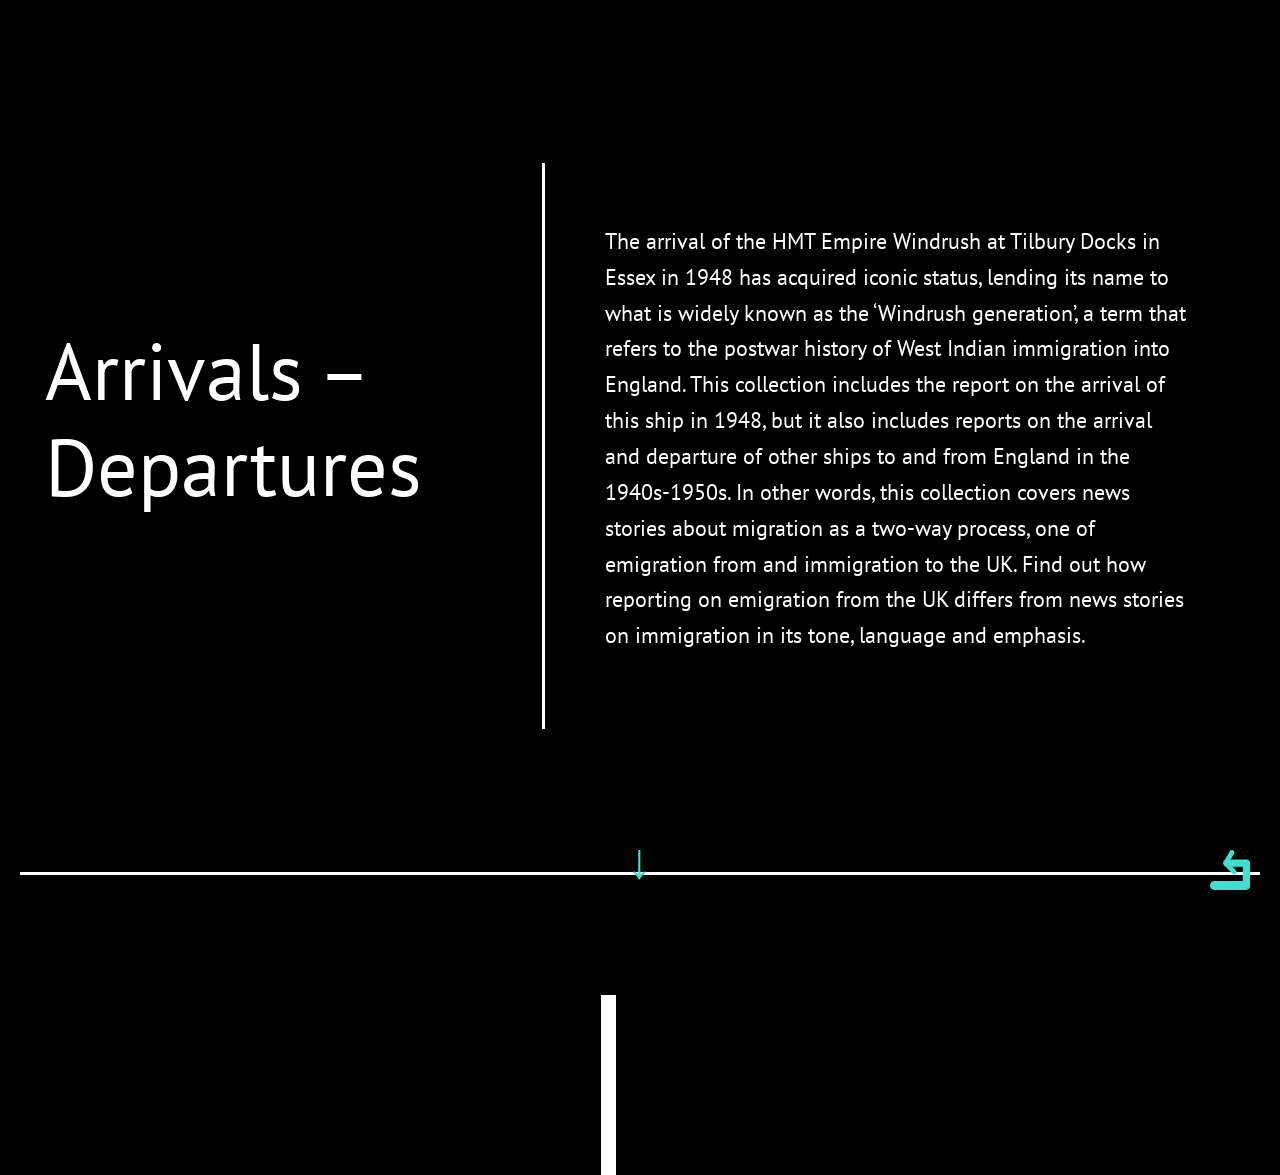
==== arrivals.html @ f5a35616 "Add files via upload" ====
<!DOCTYPE html>
<html lang="en">

<head>
  <meta charset="UTF-8">
  <meta name="viewport" content="width=device-width, initial-scale=1.0">
  <title>Dynamic Modals Example</title>
  <link rel="stylesheet" href="styles.css">
  <link rel="stylesheet" href="animation.css">
  <link rel="preconnect" href="https://fonts.googleapis.com">
  <link rel="preconnect" href="https://fonts.gstatic.com" crossorigin>
  <link
    href="https://fonts.googleapis.com/css2?family=Glegoo:wght@400;700&family=PT+Sans:ital,wght@0,400;0,700;1,400;1,700&display=swap"
    rel="stylesheet">
  <link href="https://stackpath.bootstrapcdn.com/bootstrap/4.5.2/css/bootstrap.min.css" rel="stylesheet">


</head>

<body>
  <section class="intro">
    <div class="introtitle">
      <h1>Arrivals –Departures 
      </h1>
    </div>
    <div class="IntroductionText">
     <p> The arrival of the HMT Empire Windrush at Tilbury Docks in Essex in 1948 has acquired iconic status, lending its name to what is widely known as the ‘Windrush generation’, a term that refers to the postwar history of West Indian immigration into England. This collection includes the report on the arrival of this ship in 1948, but it also includes reports on the arrival and departure of other ships to and from England in the 1940s-1950s. In other words, this collection covers news stories about migration as a two-way process, one of emigration from and immigration to the UK. Find out how reporting on emigration from the UK differs from news stories on immigration in its tone, language and emphasis.  
      </p>
    </div>
  </section>
  <section class="mainsection">
    <div id="listContainerWrapper">
      <ul id="listContainer"></ul>
    </div>

    <div id="modalsContainer"></div>

    <div class="centredArrow" id="downArrow"> &darr;</div>

    <div class="reversebutton" id="reverseButton1">
      <svg id="Layer_2" xmlns="http://www.w3.org/2000/svg" viewBox="0 0 21.47 21.5" role="button"
        aria-label="navigates back to the home page">
        <defs>
          <style>
            .cls-1 {
              fill: turquoise;
              stroke: turquoise;
              stroke-miterlimit: 10;
            }
          </style>
        </defs>
        <g id="Layer_1-2" data-name="Layer_1">
          <g>
            <rect class="cls-1" x=".5" y="17.12" width="20.47" height="3.88" rx="1.94" ry="1.94" />
            <rect class="cls-1" x="12.02" y="11.63" width="15.03" height="2.87" rx="1.44" ry="1.44"
              transform="translate(6.47 32.61) rotate(-90)" />
            <rect class="cls-1" x="7.69" y="5.55" width="12.64" height="2.87" rx="1.44" ry="1.44"
              transform="translate(28.01 13.98) rotate(-180)" />
            <rect class="cls-1" x="6.74" y="8.6" width="8" height="1.66" rx=".83" ry=".83"
              transform="translate(11.15 23.72) rotate(-132.97)" />
            <rect class="cls-1" x="6.17" y="3.24" width="8" height="1.66" rx=".83" ry=".83"
              transform="translate(18.79 -2.7) rotate(120)" />
          </g>
        </g>
      </svg>
    </div>
  </section>
  <!-- creating templates to create structure of the code, so that it's easier to change, rather than having to edit the Javascript. I have created these for the timeline Boxes and the modals-->
  <template data-timeLine-template>
    <li class="timelinebox">
      <div class="timelineTitle">
        <div iconsection>
        </div>
      </div>
    </li>
  </template>


  <template data-modal-template>
    <div data-modalbox class="mymodal">
      <div class="modalcontent">
        <div class="titleForModal"></div>
        <div class="columndiv">
          <div class="column carousel-column">
            <div data-carousel-container></div>
          </div>
          <div data-modal-body class="column content-column"></div>
        </div>
      </div>
    </div>
  </template>
  <script src="arrivals.js"></script>

  <script src="https://code.jquery.com/jquery-3.5.1.slim.min.js"></script>
  <script src="https://cdn.jsdelivr.net/npm/@popperjs/core@2.9.3/dist/umd/popper.min.js"></script>
  <script src="https://stackpath.bootstrapcdn.com/bootstrap/4.5.2/js/bootstrap.min.js"></script>


</body>

</html>
---- styles.css ----
/* Styles for laptop*/


.navbar {
    width:100vw; 
    display: flex;
    width: 100%;
    top: 0;
    left: 0;
    z-index: 1000;
    text-decoration: none;
    
    }
 
.navMenu{
    text-decoration: none;
}
.navMenu ul { 
    margin:0; 
    padding:0; 
}

.navMenu { 
    display:flex; 
    justify-content: space-around; 
    width: 100%; 
    top: 0;
    left: 0;
    z-index: 1000;
}

.navitem a {
    text-decoration: none;
}
.navitem { 
    list-style: none;
    color: white !important;;
    font-size: 20px;
}
.nav-link {
    color:white; 
}

.nav-link:hover{
    color:grey;
    scale: 1.1; 
}

* {
    font-family: "PT Sans", sans-serif;
    margin:0px; 
    padding:0px; 
    line-height:1.6; 

}


.intro {
    min-height: 95vh; 
    background-color:black;
    padding: 10px;
    display: flex; 
    border-bottom: 3px solid white;
    margin:20px; 
    align-items: center;


}

.IntroductionText { 
    color: white; 
    font-size: 1.4rem;
    padding:60px; 
    border-left: 3px solid white;



}

.introtitle { 
    min-width: 40vw; 
}

.intro h1 {
    font-size: 12vh;
    color: white;
    margin: 15px;



}

body { 
    font-family: "Gleego", serif;  
    font-size: 16px; 
    margin: 0; 
    padding:0; 
    background-color: black !important; 
    overflow-x:hidden; 
    
}

/* Centering the container, which will be the timeline */
#listContainerWrapper {
    display: flex;
    justify-content: center;
    align-items: center;

}

/* Style the unordered list to remove default padding and margin, and use flexbox */
#listContainer {
    list-style-type: none; 
    padding: 0;
    margin: 0;
    display: grid;
    grid-template-columns: repeat(1, auto);
    gap: 20px; 
    background-color: black; 
    Border-left: 15px white solid; 
    padding-left:5vw; 
    padding-top:10vh; 
    padding-bottom:10vh; 

}

/* creates the timeline box within our distinctive style*/ 

.timelinebox {
    list-style:none; 
    width:350px; 
    height:200px; 
    padding-bottom: 30px;
    padding-top: 30px;
    border:white solid 10px; 
    border-left: turquoise solid 20px;
    position: relative; 
    background-color: black; 
    color: white;
    border-radius: 3%;
    display:flex; 
    align-items: center;
    justify-content: center;

}
.timelinebox:hover { 
    scale:calc(1.05); 
}


.timelineTitle { 
    font-size: 25px; 
    font-style: bold;
    text-align:center;

}

/* the styles of this came from the W3 Schools Modal elements */ 
.mymodal {
    display: none;
    position: fixed;
    align-items: center;
    justify-content: center;
    z-index: 1000;
    left: 0;
    top: 0;
    width: 100vw;
    height: 100vh;
    background-color: rgba(0, 0, 0, 0.5);
}
/* When the modal is active (open) */
.mymodal.active {
    display: block; 
    justify-content: center;
    align-items: center;
}


.modalcontent {
    background-color: #fefefe;
    padding: 40px;
    border: 1px solid #888;
    min-width: 70vw; 
    max-width: 90vw;
    min-height: 70vh;
    max-height: 90vh;  
    overflow: auto;
    position: relative;
    align-items: center;
    justify-content: center;
}


.titleForModal {
    font-size: 24px; 
    font-weight: bold;
    margin-bottom: 20px; 
    text-align: center; 

}

.columndiv {
  display: flex;
  flex-direction: row;
  gap: 20px;
}
.column { 
    flex:50% 
}

/* The Close Button */
.closeBtn {
    color: #aaa;
    float: right;
    font-size: 28px;
    font-weight: bold;
}

.closeBtn:hover,
.closeBtn:focus {
    color: black;
    text-decoration: none;
    cursor: pointer;
}


body {
    display: flex;
    flex-direction: column;
    align-items: center;
    background-color: #f0f0f0;
}



.results-container {
    width: 100%;
    max-width: 600px;
    background-color: #fff;
    padding: 20px;
    border-radius: 10px;
    box-shadow: 0 0 10px rgba(0, 0, 0, 0.1);
}

.result-item {
    margin-bottom: 10px;
}

.carousel-item img {
    width: 100%;
    height: auto; 
  }



.event {
    border: 1px solid #ccc;
    padding: 10px;
    margin-bottom: 10px;
}

.event img {
    max-width: 100%;
    height: auto;
}


/* adds the styles for the reverse button which sits above the rest of the page*/ 

.reversebutton { 
    position: fixed; 
    bottom: 0; 
    right:0; 
    z-index:100000; 
    height: 20px; 
    width: 40px;
    margin:30px; 
}


/* increases the size when hovers*/ 

.reversebutton:hover { 
    scale:calc(1.3);
    cursor:pointer; 
}


.timeLabel { 
    Display: flex; 
    align-items: center;
    justify-content: center;
    height: 100px; 
    width:100px; 
    border: 3px, white, solid; 
    color: black; 
    transform: translateX(-300px); 
    border-radius:10px; 
    background-color: white;


    

}

/* Media queries to create the site for tablets */


@media (max-width:600px) {
    html { 
        padding: 0;
        margin:0; 
    }
   
    .intro { 
        background-color:black;
        padding: 10px;
        display: flex; 
        flex-direction: column;
        border-bottom: 3px solid white;
        margin:20px; 
        align-items: center;
    
    
    }

    .intro h1 {
        font-size: 60px;
        padding-bottom: 6vh;
        border-bottom: white 3px solid; 
    }

    .IntroductionText { 
        border-left: none; 
    }
    
    
    
    #listContainer {
        list-style-type: none; 
        padding: 0;
        margin: 0;
        display: grid;
        gap: 10vh;
        align-items: center;
    
    }
    .modal {
        display: none; 
        position: fixed; 
        z-index: 1; 
        left: 0;
        top: 0;
        width: 100vw; 
        height: 100vh; 
        overflow: auto; 
        background-color: rgb(0,0,0); 
        background-color: rgba(0,0,0,0.4); 
         }

    .modalcontent {
        background-color: #fefefe;
        margin: 15% auto; 
        padding: 20px;
        border: 1px solid #888;
        display: flex; 
        flex-direction: column;
    
    }


 /* adapts the styles for when they are viewed in a smaller device */ 
    .timelinebox {
        list-style:none; 
        width: 200px; 
        height:100px; 
        padding-bottom: 30px;
        padding-top: 30px;
        border:white solid 10px; 
        border-left: turquoise solid 20px;
        position: relative; 
        background-color: black; 
        color: white;
        border-radius: 3%;
        display:flex; 
        align-items: center;
        justify-content: center;
    }

    /* moves the time label back into the centre */ 
    .timeLabel { 
            transform: none;
            margin-left:15px; 
            margin-bottom: none; 
            font-size: 0.3rem; 
            width:100px; 
            height: 50px; 

        }

    .timelineTitle { 
        font-size: 15px; 
    }

    .IntroductionText { 
        color: white; 
        font-size: 15px;
        padding:60px; 
    
    }

    .columndiv {
        display: flex;
        flex-direction: column;
        gap: 20px;
      }
}


@media screen and (min-width: 1000px) and (max-width: 1400px) {
    .intro h1 {
        font-size: 5rem;
        padding-bottom: 6vh;
    }
    .timeLabel { 
        transform: none;
        margin-left:15px; 
        margin-bottom: none; 
    }
}


@media screen and (min-width: 600px) and (max-width: 1000px) {

    .intro { 
        background-color:black;
        padding: 10px;
        display: flex; 
        flex-direction: column;
        border-bottom: 3px solid white;
        margin:20px; 
        align-items: center;
        translate:none;
    
    
    };

    .intro h1 {
        font-size: 60px;
        padding-bottom: 6vh;
        border-bottom: white 3px solid; 
    }

    .IntroductionText { 
        border-left: none; 
    }

    .timeLabel { 
        transform: none;
        margin-left:15px; 
        margin-bottom: none; 
    }


    }


    /* creates custom styles for the Boostrap carousel*/ 
.carousel-control-prev-icon,
.carousel-control-next-icon {
    background-image: none; 
    border: solid black; 
    border-width: 0 3px 3px 0;
    padding: 10px;
    display: inline-block;
}


.carousel-control-prev-icon {
    transform: rotate(135deg); 
}

.carousel-control-next-icon {
    transform: rotate(-45deg); 
}

.centredArrow {
    position: fixed; 
    font-size: 50px;
    bottom: 0; 
    left: 50%;        
    transform: translateX(-50%);  
    z-index:20;
    color: turquoise; 
  
}


/* styles the custom styles for the filter*/ 

#filterControls { 
    background: white;
    padding:10px; 
    border-radius: 10px; 

}

#filterControls h1 { 
    padding: 10px; 
    padding-bottom: 20px; 
}

#dropdown { 
    width:200px; 
    height: 400px; 
    cursor:pointer; 
    overflow: scroll; 
}

#dropdown .checkboxstyle { 
    position: relative; 
    margin-top: 15px; 
    height: 60px; 
    cursor: pointer;
    border-bottom: 1px black solid; 
    display: flex; 
    justify-content: center;
    transition: all ease-in-out 0.3s; 


}

.checkboxstyle:hover { 
    background: white;
    border-radius: 10px; 
}

.checkboxcontainer { 
    background:#aaa;
    border-radius: 20px; 
    padding: 10px; 
    padding-left: 10px; 
    display: none; 
    
  
}

#filterContainer { 
    display: flex; 
    flex-direction: row;
    gap: 10px; 
}

#downChevron { 
    color: black; 
    height: 15px; 
    width: 15px; 
    border-radius: 50%; 
    background: rgb(191, 191, 236);
    padding: 2px;

}



#anti-racism-box { 
    height: 5px;
    width: 5px; 
    background-color: turquoise;
}



#listContainer { 
    margin-top: 100px;
}


#labelsforTimeline{ 
    display:none; 
}

#hamburgerBtn { 
    color: white; 
}


.subheadingsection { 
    color: white; 
    font-size: 1.2rem; 
    margin: 15vw; 
    padding-bottom: 10vh;
}

.abouttextsection {

    font-size: 1.2rem; 
    border-bottom: solid white 5px; 
    padding-bottom: 10vh;
}

.card-container {
    perspective: 1000px;
  }
  
  .card {
    position: relative;
    width: 300px;
    height: 400px;
    transform-style: preserve-3d;
    transition: transform 0.6s;
    box-shadow: 0 4px 6px rgba(0, 0, 0, 0.1);
  }
  
  .card:hover {
    transform: rotateY(180deg);
  }
  
  .card-front, .card-back {
    position: absolute;
    width: 100%;
    height: 100%;
    backface-visibility: hidden;
    display: flex;
    flex-direction: column;
    justify-content: center;
    align-items: center;
    padding: 20px;
    border-radius: 10px;
    box-sizing: border-box;
    gap:10px; 
  }
  
  .card-front {
    background: #ffffff;
    color: #333;
  }
  
  .card-front .profile-pic {
    width: 120px;
    height: 120px;
    border-radius: 50%;
    object-fit: cover;
    margin-bottom: 15px;
  }
  
  .card-back {
    background: black;
    color: #ffffff;
    transform: rotateY(180deg);
    text-align: center;
    border-radius: 10px;
  }
  
  .card-back h3 {
    margin-bottom: 10px;
  }

  .projectCards { 
    display:flex; 
    flex-direction: row;
    gap: 5vw; 
  }
---- animation.css ----
/* I put this in a separate css file as when i did it interferred with FILTER. JS*/ 


.timelinebox {
    transform: translateX(-100%); 
    opacity: 0; 
    transition: transform 0.5s fade;
}

.timelinebox.show {
    transform: translateX(0); 
    opacity: 1; 
}
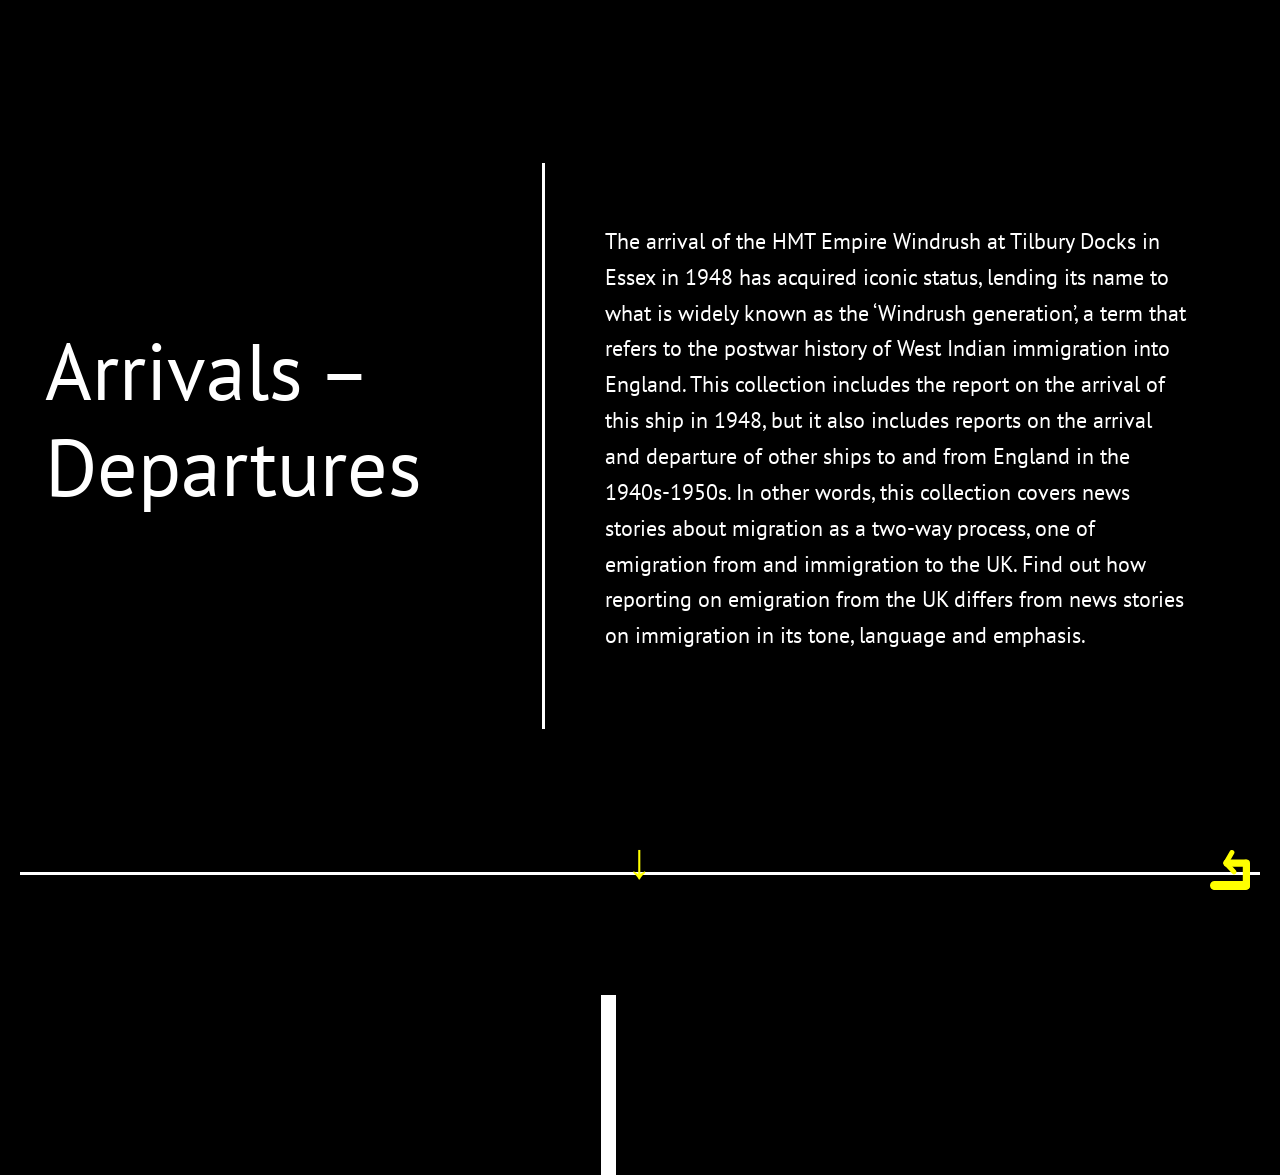
==== commit 781c92b7: "Add files via upload" ====
--- a/arrivals.html
+++ b/arrivals.html
@@ -35,7 +35,7 @@
 
     <div id="modalsContainer"></div>
 
-    <div class="centredArrow" id="downArrow"> &darr;</div>
+    <div class="centredArrow" id="downArrowArrivals"> &darr;</div>
 
     <div class="reversebutton" id="reverseButton1">
       <svg id="Layer_2" xmlns="http://www.w3.org/2000/svg" viewBox="0 0 21.47 21.5" role="button"
@@ -43,8 +43,8 @@
         <defs>
           <style>
             .cls-1 {
-              fill: turquoise;
-              stroke: turquoise;
+              fill: yellow;
+              stroke: yellow;
               stroke-miterlimit: 10;
             }
           </style>
--- a/styles.css
+++ b/styles.css
@@ -660,4 +660,53 @@
     display:flex; 
     flex-direction: row;
     gap: 5vw; 
-  }+  }
+
+
+
+  /* Centred arrows and the downchezrons for each page
+  
+  Arrivals 
+  Anti-racism 
+  Sports
+  education 
+  Historical figures 
+  Police 
+  Racial Discrimination 
+  Riots 
+  */
+
+
+#downArrowArrivals{ 
+color: yellow; 
+
+}
+
+#downArrowRacialDiscrimination{ 
+    color: green; 
+    
+    }
+
+#downArrowHistorical { 
+    color: brown; 
+}
+
+#downArrowArts{ 
+    color: blue; 
+}
+
+#downArrowEducation{
+    color:lightpink;
+
+}
+#downArrowPolice{
+    color:darkolivegreen; 
+}
+
+#downArrowRiots{
+    color:purple; 
+}
+
+#downArrowSports{
+    color:lightblue; 
+}
